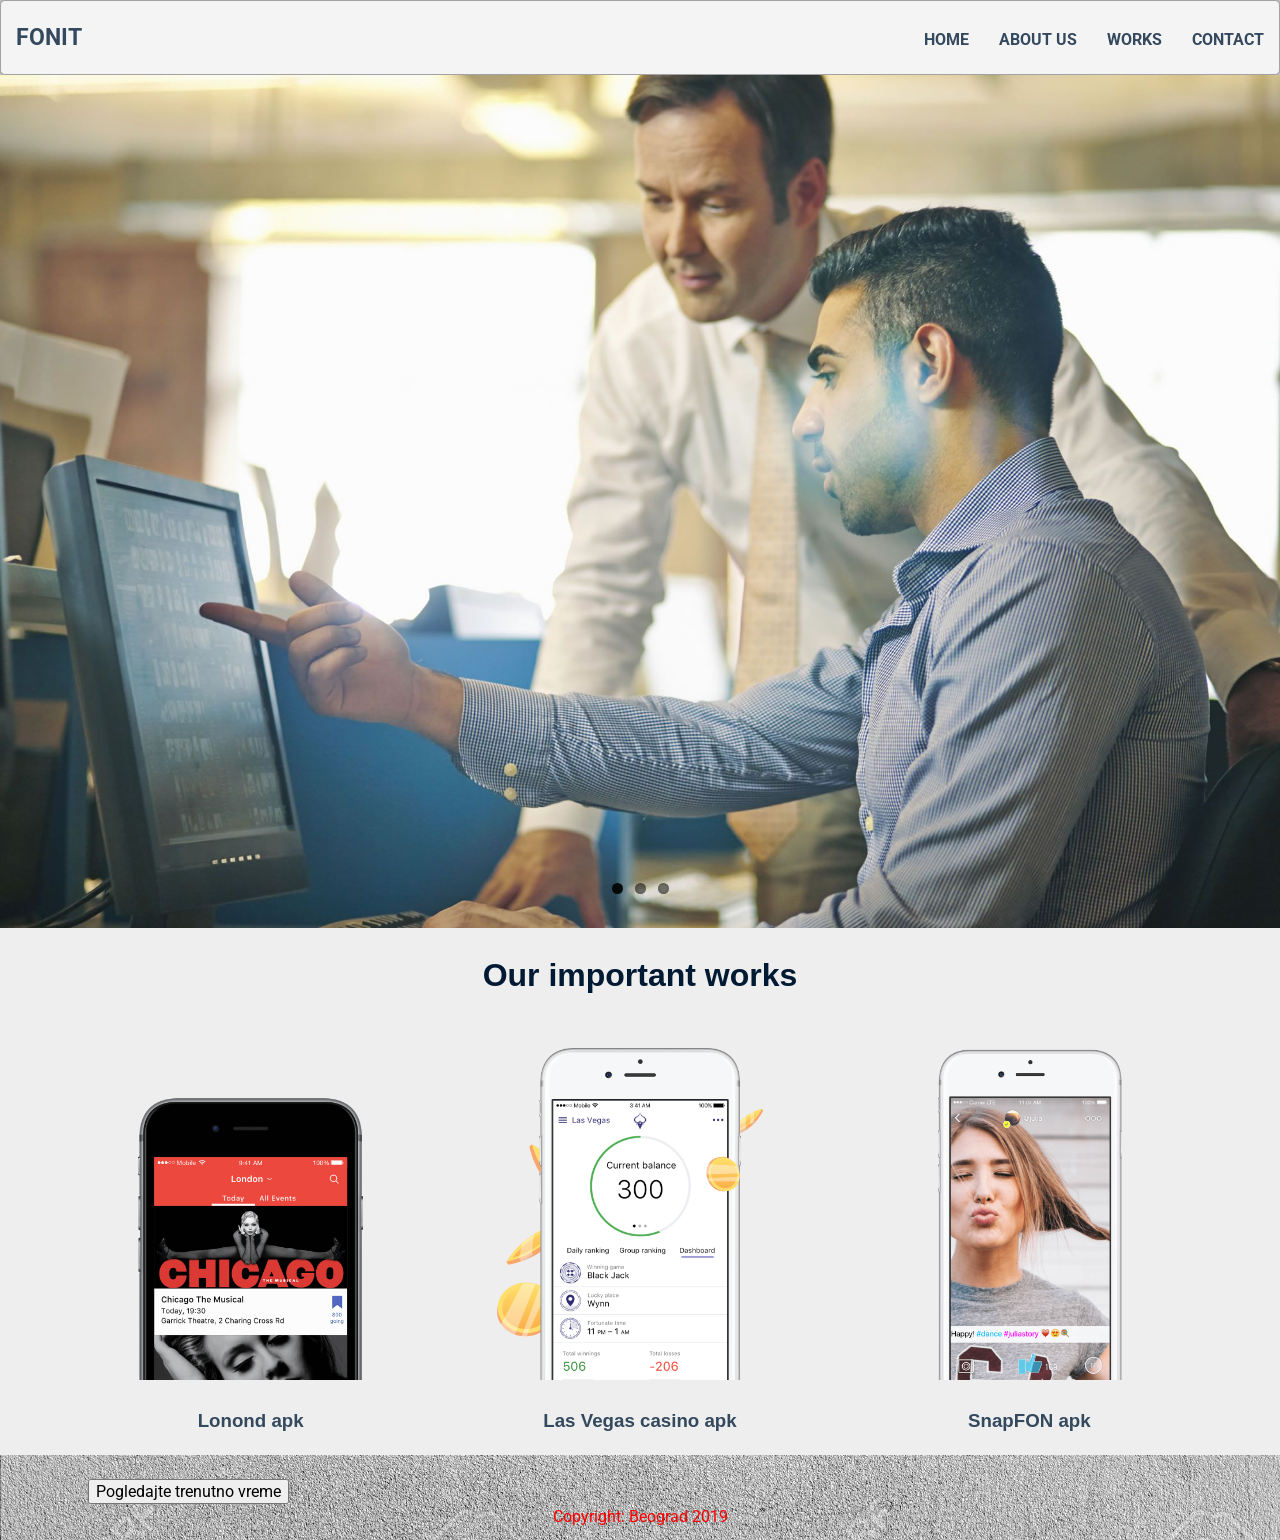
==== index.html @ d5b64e1d "Add files via upload" ====
<!DOCTYPE html>
<html lang="en">

<head>
    <meta charset="UTF-8">
    <title>FonIT</title>
    <link rel="stylesheet" href="css/style.css">
    <link rel="stylesheet" href="css/flexslider.css">
    <link rel="stylesheet" href="css/lightbox.css">
    <link rel="stylesheet" href="css/index.css">
    <link rel="stylesheet" href="css/flexboxgrid.min.css">
    <link rel="stylesheet" href="css/header.css">

    <meta name="viewport" content="width=device-width, maximum-scale=1.0, minimum-scale=1.0, initial-scale=1.0">

    <script src="scripts/js/jquery-2.11.min.js"></script>
    <script src="scripts/js/jquery.flexslider-min.js"></script>
    <script src="scripts/js/lightbox.js"></script>
    <script src="scripts/js/main.js"></script>

</head>

<body class="home">
    <header class="header">
        <h1 class="logo"><a href="index.html">FonIT</a></h1>
        <ul class="main-nav">
            <li><a href="index.html">Home</a></li>
            <li><a href="o-nama.html">About Us</a></li>
            <li><a href="ponuda.html">Works</a></li>
            <li><a href="kontakt.html">Contact</a></li>
        </ul>
    </header>

    <main>
        <div class="flexslider">
            <ul class="slides">
                <li>
                    <img src="./img/slider-image-1.jpg" />
                </li>
                <li>
                    <img src="./img/slider-image-2.jpg" />
                </li>
                <li>
                    <img src="./img/slider-image-3.jpg" />
                </li>
            </ul>
        </div>
            <div class="col-xs-12">
                <h1 style="text-align: center;">Our important works</h1>
            </div>
        <div class="container">
            <div class="row">
                <div class="col-xs">
                    <img src="./img/slika-1.png" alt="Krofne">
                    <h3 style="text-align: center;">Lonond apk</h3>
                </div>
                <div class="col-xs">
                    <img src="./img/slika-2.png" alt="Krofne">
                    <h3 style="text-align: center;">Las Vegas casino apk</h3>
                </div>
                <div class="col-xs" style="justify-items: center;">
                    <img src="./img/slika-3.png" alt="Krofne">
                    <h3 style="text-align: center;">SnapFON apk</h3>
                </div>

            </div>
        </div>


    </main>
    <footer>
        <div class="container">
            <div class="col-xs">
                <button class="btn btn-info" onclick="document.getElementById('date').innerHTML=Date()">Pogledajte
                    trenutno vreme</button>
                <p id="date"></p>
            </div>
            <div class="row" style="justify-content: center; color: red;">
                Copyright: Beograd 2019
            </div>
        </div>
    </footer>
</body>

</html>
---- css/style.css ----
@import url('https://fonts.googleapis.com/css?family=Roboto:300,400,700');

* {
    font-family: 'Roboto' , sans-serif;
}

img {
    max-width: 100%;
}


.flexslider {
    margin-bottom: 0 !important;
    border: none !important;
}

footer {
    background: url("../img/footer.jpg");
    padding-top: 10px;
    padding-bottom: 10px;
    box-sizing: border-box;
}

footer button {
    display: inline-block;
    color: Black;
}

footer #date  {
    color: #000000;
    display: inline-block;
    margin-left: 30px;
}
body.ponuda {
    padding: 0;
}
.forma{
    flex: 1px;
}


body {
    margin: 0;
    font-family: -apple-system, BlinkMacSystemFont, "Segoe UI", Roboto, "Helvetica Neue", Arial, sans-serif, "Apple Color Emoji", "Segoe UI Emoji", "Segoe UI Symbol", "Noto Color Emoji";
    font-size: 1rem;
    font-weight: 400;
    line-height: 1.5;
    color: #212529;
    text-align: left;
    background-color: #fff;
  }


.o-nama .text-wrappper {
    padding-top: 20px;
    padding-bottom: 20px;
}

.galerija img {
    margin-bottom: 24px;
}

.kontakt-tekst {
    padding-top: 50px;
    padding-bottom: 50px;
}

.kontakt-lista {
    list-style-type: square;
}

@media(max-width:768px){
    .container{
        display:flex;
        flex-direction: column;
        flex-wrap: wrap;
    }
    .rowPonuda1{
        display: flex;
        flex-direction: column;
    }
    .rowPonuda2{
        display: flex;
        flex-direction: column;
    }
    .rowONama{
        display: flex;
        flex-direction: column;
    }
    .galerija{
        display: flex;
        flex-direction: column;
    }
}
---- css/index.css ----
/*! normalize.css v2.1.3 | MIT License | git.io/normalize */article,aside,details,figcaption,figure,footer,header,hgroup,main,nav,section,summary{display:block}audio,canvas,video{display:inline-block}audio:not([controls]){display:none;height:0}[hidden],template{display:none}html{font-family:sans-serif;-ms-text-size-adjust:100%;-webkit-text-size-adjust:100%}body{margin:0}a{background:0 0}a:focus{outline:thin dotted}a:active,a:hover{outline:0}h1{font-size:2em;margin:.67em 0}abbr[title]{border-bottom:1px dotted}b,strong{font-weight:700}dfn{font-style:italic}hr{-moz-box-sizing:content-box;box-sizing:content-box;height:0}mark{background:#ff0;color:#000}code,kbd,pre,samp{font-family:monospace,serif;font-size:1em}pre{white-space:pre-wrap}q{quotes:"\201C" "\201D" "\2018" "\2019"}small{font-size:80%}sub,sup{font-size:75%;line-height:0;position:relative;vertical-align:baseline}sup{top:-.5em}sub{bottom:-.25em}img{border:0}svg:not(:root){overflow:hidden}figure{margin:0}fieldset{border:1px solid silver;margin:0 2px;padding:.35em .625em .75em}legend{border:0;padding:0}button,input,select,textarea{font-family:inherit;font-size:100%;margin:0}button,input{line-height:normal}button,select{text-transform:none}button,html input[type=button],input[type=reset],input[type=submit]{-webkit-appearance:button;cursor:pointer}button[disabled],html input[disabled]{cursor:default}input[type=checkbox],input[type=radio]{box-sizing:border-box;padding:0}input[type=search]{-webkit-appearance:textfield;-moz-box-sizing:content-box;-webkit-box-sizing:content-box;box-sizing:content-box}input[type=search]::-webkit-search-cancel-button,input[type=search]::-webkit-search-decoration{-webkit-appearance:none}button::-moz-focus-inner,input::-moz-focus-inner{border:0;padding:0}textarea{overflow:auto;vertical-align:top}table{border-collapse:collapse;border-spacing:0}body{box-sizing:border-box;padding:0;margin:0;font-size:18px;font-family:HelveticaNeue-Light,"Helvetica Neue Light","Helvetica Neue",Helvetica,Arial,"Lucida Grande",sans-serif;font-weight:400;background:#EEE;line-height:1.4rem}h1,h2,h3,h4,h5,h6{font-family:Gibson,HelveticaNeue-Light,"Helvetica Neue Light","Helvetica Neue",Helvetica,Arial,"Lucida Grande",sans-serif;color:#001A33}h2{font-size:2rem;margin:1rem 0}:focus{outline-color:transparent;outline-style:none}h2+p{margin:0 0 2rem}a{text-decoration:none;color:#007FFF;padding:0 0 .2rem;font-weight:700}a:hover{color:#007FFF}pre{overflow-x:auto;padding:1.25em;border:1px solid #e6e6e6;border-left-width:5px;margin:1.6em 0;font-size:.875em;background:#fcfcfc;white-space:pre;word-wrap:normal}code{color:#007FFF}.layout{display:flex;min-height:100vh;flex-direction:column}.page-nav{box-sizing:border-box;position:fixed;padding:.5rem;width:100%;background:0 0}.page{z-index:0;background:#EEE}.wrap{box-sizing:border-box;max-width:1200px;margin:0 auto}.page-section{padding-top:3rem;margin-bottom:3rem}.page-features{width:100%;background:#001a33;overflow:scroll}.menu-button{position:fixed;top:.75rem;right:.75rem;z-index:1;box-sizing:border-box;padding:.45rem;height:3rem;width:3rem;background:#FFF;border:1px solid transparent;user-select:none}.menu-button:hover{border:1px solid #007FFF;border-radius:2px}.menu-button:active{background:#EEE;border:1px solid transparent}.open{transform:translate3d(-15rem,0,0)}.menu-button-icon{width:2rem;height:2rem}.hero{box-sizing:border-box;padding:2rem;background:#FFF;border:1px solid #FFF;border-radius:2px}.hero-headline{font-size:3rem;white-space:nowrap;margin-bottom:0}.hero-copy{font-size:1rem;margin-bottom:0;padding:0 2rem;text-align:center}.slide-menu{display:block;position:fixed;overflow:auto;top:0;right:0;bottom:0;height:100%;width:250px}.menu{box-sizing:border-box;padding-bottom:5rem;background:#001a33}.menu-header{box-sizing:border-box;padding:3rem 3rem 0;color:#eee}.menu-list{margin:0;padding:0;list-style:none}.menu-list-item{height:3rem;line-height:3rem;font-size:1rem;color:#007FFF;background:0 0;transition:all .2s ease-in}.menu-link{box-sizing:border-box;padding-left:3rem;display:block;color:#007FFF;transition:color .2s ease-in}.menu-link:hover{color:#3298ff;border-bottom:0}.link-top{align-self:flex-end}.button{position:relative;display:inline-block;box-sizing:border-box;min-width:11rem;padding:0 4rem;margin:1rem;height:3rem;line-height:3rem;border:1px solid #007FFF;border-radius:2px;color:#007FFF;font-size:1.25rem;transition:background-color,.15s}.button:hover{background:#39F;border-color:#39F;color:#FFF;text-shadow:0 1px #007FFF}.button:active{background:#007FFF;color:#FFF;border-top:2px solid #06C}.box,.box-first,.box-large,.box-nested,.box-row{position:relative;box-sizing:border-box;min-height:1rem;margin-bottom:0;background:#007FFF;border:1px solid #FFF;border-radius:2px;overflow:hidden;text-align:center;color:#fff}.box-row{margin-bottom:1rem}.box-first{background:#06C;border-color:#007FFF}.box-nested{background:#036;border-color:#007FFF}.box-large{height:8rem}.box-container{box-sizing:border-box;padding:.5rem}.page-footer{box-sizing:border-box;padding-bottom:3rem}.tag{color:#000;font-weight:400}.end{text-align:end}.invisible-xs{display:none;visibility:hidden}.visible-xs{display:block;visibility:visible}@media only screen and (min-width:48rem){body{font-size:16px}.slide-menu{width:25%}.open{transform:translate3d(0,0,0)}.hero-headline{font-size:6rem;margin-bottom:2rem}.hero-copy{font-size:1.25rem;margin-bottom:2rem}.box,.box-first,.box-large,.box-nested,.box-row{padding:1rem}.invisible-md{display:none;visibility:hidden}.visible-md{display:block;visibility:visible}}.container,.container-fluid{margin-right:auto;margin-left:auto}.container-fluid{padding-right:2rem;padding-left:2rem}.row{box-sizing:border-box;display:-webkit-box;display:-ms-flexbox;display:flex;-webkit-box-flex:0;-ms-flex:0 1 auto;flex:0 1 auto;-webkit-box-orient:horizontal;-webkit-box-direction:normal;-ms-flex-direction:row;flex-direction:row;-ms-flex-wrap:wrap;flex-wrap:wrap;margin-right:-.5rem;margin-left:-.5rem}.row.reverse{-webkit-box-orient:horizontal;-webkit-box-direction:reverse;-ms-flex-direction:row-reverse;flex-direction:row-reverse}.col.reverse{-webkit-box-orient:vertical;-webkit-box-direction:reverse;-ms-flex-direction:column-reverse;flex-direction:column-reverse}.col-xs,.col-xs-1,.col-xs-10,.col-xs-11,.col-xs-12,.col-xs-2,.col-xs-3,.col-xs-4,.col-xs-5,.col-xs-6,.col-xs-7,.col-xs-8,.col-xs-9,.col-xs-offset-0,.col-xs-offset-1,.col-xs-offset-10,.col-xs-offset-11,.col-xs-offset-12,.col-xs-offset-2,.col-xs-offset-3,.col-xs-offset-4,.col-xs-offset-5,.col-xs-offset-6,.col-xs-offset-7,.col-xs-offset-8,.col-xs-offset-9{box-sizing:border-box;-webkit-box-flex:0;-ms-flex:0 0 auto;flex:0 0 auto;padding-right:.5rem;padding-left:.5rem}.col-xs{-webkit-box-flex:1;-ms-flex-positive:1;flex-grow:1;-ms-flex-preferred-size:0;flex-basis:0;max-width:100%}.col-xs-1{-ms-flex-preferred-size:8.33333333%;flex-basis:8.33333333%;max-width:8.33333333%}.col-xs-2{-ms-flex-preferred-size:16.66666667%;flex-basis:16.66666667%;max-width:16.66666667%}.col-xs-3{-ms-flex-preferred-size:25%;flex-basis:25%;max-width:25%}.col-xs-4{-ms-flex-preferred-size:33.33333333%;flex-basis:33.33333333%;max-width:33.33333333%}.col-xs-5{-ms-flex-preferred-size:41.66666667%;flex-basis:41.66666667%;max-width:41.66666667%}.col-xs-6{-ms-flex-preferred-size:50%;flex-basis:50%;max-width:50%}.col-xs-7{-ms-flex-preferred-size:58.33333333%;flex-basis:58.33333333%;max-width:58.33333333%}.col-xs-8{-ms-flex-preferred-size:66.66666667%;flex-basis:66.66666667%;max-width:66.66666667%}.col-xs-9{-ms-flex-preferred-size:75%;flex-basis:75%;max-width:75%}.col-xs-10{-ms-flex-preferred-size:83.33333333%;flex-basis:83.33333333%;max-width:83.33333333%}.col-xs-11{-ms-flex-preferred-size:91.66666667%;flex-basis:91.66666667%;max-width:91.66666667%}.col-xs-12{-ms-flex-preferred-size:100%;flex-basis:100%;max-width:100%}.col-xs-offset-0{margin-left:0}.col-xs-offset-1{margin-left:8.33333333%}.col-xs-offset-2{margin-left:16.66666667%}.col-xs-offset-3{margin-left:25%}.col-xs-offset-4{margin-left:33.33333333%}.col-xs-offset-5{margin-left:41.66666667%}.col-xs-offset-6{margin-left:50%}.col-xs-offset-7{margin-left:58.33333333%}.col-xs-offset-8{margin-left:66.66666667%}.col-xs-offset-9{margin-left:75%}.col-xs-offset-10{margin-left:83.33333333%}.col-xs-offset-11{margin-left:91.66666667%}.start-xs{-webkit-box-pack:start;-ms-flex-pack:start;justify-content:flex-start;text-align:start}.center-xs{-webkit-box-pack:center;-ms-flex-pack:center;justify-content:center;text-align:center}.end-xs{-webkit-box-pack:end;-ms-flex-pack:end;justify-content:flex-end;text-align:end}.top-xs{-webkit-box-align:start;-ms-flex-align:start;align-items:flex-start}.middle-xs{-webkit-box-align:center;-ms-flex-align:center;align-items:center}.bottom-xs{-webkit-box-align:end;-ms-flex-align:end;align-items:flex-end}.around-xs{-ms-flex-pack:distribute;justify-content:space-around}.between-xs{-webkit-box-pack:justify;-ms-flex-pack:justify;justify-content:space-between}.first-xs{-webkit-box-ordinal-group:0;-ms-flex-order:-1;order:-1}.last-xs{-webkit-box-ordinal-group:2;-ms-flex-order:1;order:1}@media only screen and (min-width:48em){.container{width:49rem}.col-sm,.col-sm-1,.col-sm-10,.col-sm-11,.col-sm-12,.col-sm-2,.col-sm-3,.col-sm-4,.col-sm-5,.col-sm-6,.col-sm-7,.col-sm-8,.col-sm-9,.col-sm-offset-0,.col-sm-offset-1,.col-sm-offset-10,.col-sm-offset-11,.col-sm-offset-12,.col-sm-offset-2,.col-sm-offset-3,.col-sm-offset-4,.col-sm-offset-5,.col-sm-offset-6,.col-sm-offset-7,.col-sm-offset-8,.col-sm-offset-9{box-sizing:border-box;-webkit-box-flex:0;-ms-flex:0 0 auto;flex:0 0 auto;padding-right:.5rem;padding-left:.5rem}.col-sm{-webkit-box-flex:1;-ms-flex-positive:1;flex-grow:1;-ms-flex-preferred-size:0;flex-basis:0;max-width:100%}.col-sm-1{-ms-flex-preferred-size:8.33333333%;flex-basis:8.33333333%;max-width:8.33333333%}.col-sm-2{-ms-flex-preferred-size:16.66666667%;flex-basis:16.66666667%;max-width:16.66666667%}.col-sm-3{-ms-flex-preferred-size:25%;flex-basis:25%;max-width:25%}.col-sm-4{-ms-flex-preferred-size:33.33333333%;flex-basis:33.33333333%;max-width:33.33333333%}.col-sm-5{-ms-flex-preferred-size:41.66666667%;flex-basis:41.66666667%;max-width:41.66666667%}.col-sm-6{-ms-flex-preferred-size:50%;flex-basis:50%;max-width:50%}.col-sm-7{-ms-flex-preferred-size:58.33333333%;flex-basis:58.33333333%;max-width:58.33333333%}.col-sm-8{-ms-flex-preferred-size:66.66666667%;flex-basis:66.66666667%;max-width:66.66666667%}.col-sm-9{-ms-flex-preferred-size:75%;flex-basis:75%;max-width:75%}.col-sm-10{-ms-flex-preferred-size:83.33333333%;flex-basis:83.33333333%;max-width:83.33333333%}.col-sm-11{-ms-flex-preferred-size:91.66666667%;flex-basis:91.66666667%;max-width:91.66666667%}.col-sm-12{-ms-flex-preferred-size:100%;flex-basis:100%;max-width:100%}.col-sm-offset-0{margin-left:0}.col-sm-offset-1{margin-left:8.33333333%}.col-sm-offset-2{margin-left:16.66666667%}.col-sm-offset-3{margin-left:25%}.col-sm-offset-4{margin-left:33.33333333%}.col-sm-offset-5{margin-left:41.66666667%}.col-sm-offset-6{margin-left:50%}.col-sm-offset-7{margin-left:58.33333333%}.col-sm-offset-8{margin-left:66.66666667%}.col-sm-offset-9{margin-left:75%}.col-sm-offset-10{margin-left:83.33333333%}.col-sm-offset-11{margin-left:91.66666667%}.start-sm{-webkit-box-pack:start;-ms-flex-pack:start;justify-content:flex-start;text-align:start}.center-sm{-webkit-box-pack:center;-ms-flex-pack:center;justify-content:center;text-align:center}.end-sm{-webkit-box-pack:end;-ms-flex-pack:end;justify-content:flex-end;text-align:end}.top-sm{-webkit-box-align:start;-ms-flex-align:start;align-items:flex-start}.middle-sm{-webkit-box-align:center;-ms-flex-align:center;align-items:center}.bottom-sm{-webkit-box-align:end;-ms-flex-align:end;align-items:flex-end}.around-sm{-ms-flex-pack:distribute;justify-content:space-around}.between-sm{-webkit-box-pack:justify;-ms-flex-pack:justify;justify-content:space-between}.first-sm{-webkit-box-ordinal-group:0;-ms-flex-order:-1;order:-1}.last-sm{-webkit-box-ordinal-group:2;-ms-flex-order:1;order:1}}@media only screen and (min-width:64em){.container{width:65rem}.col-md,.col-md-1,.col-md-10,.col-md-11,.col-md-12,.col-md-2,.col-md-3,.col-md-4,.col-md-5,.col-md-6,.col-md-7,.col-md-8,.col-md-9,.col-md-offset-0,.col-md-offset-1,.col-md-offset-10,.col-md-offset-11,.col-md-offset-12,.col-md-offset-2,.col-md-offset-3,.col-md-offset-4,.col-md-offset-5,.col-md-offset-6,.col-md-offset-7,.col-md-offset-8,.col-md-offset-9{box-sizing:border-box;-webkit-box-flex:0;-ms-flex:0 0 auto;flex:0 0 auto;padding-right:.5rem;padding-left:.5rem}.col-md{-webkit-box-flex:1;-ms-flex-positive:1;flex-grow:1;-ms-flex-preferred-size:0;flex-basis:0;max-width:100%}.col-md-1{-ms-flex-preferred-size:8.33333333%;flex-basis:8.33333333%;max-width:8.33333333%}.col-md-2{-ms-flex-preferred-size:16.66666667%;flex-basis:16.66666667%;max-width:16.66666667%}.col-md-3{-ms-flex-preferred-size:25%;flex-basis:25%;max-width:25%}.col-md-4{-ms-flex-preferred-size:33.33333333%;flex-basis:33.33333333%;max-width:33.33333333%}.col-md-5{-ms-flex-preferred-size:41.66666667%;flex-basis:41.66666667%;max-width:41.66666667%}.col-md-6{-ms-flex-preferred-size:50%;flex-basis:50%;max-width:50%}.col-md-7{-ms-flex-preferred-size:58.33333333%;flex-basis:58.33333333%;max-width:58.33333333%}.col-md-8{-ms-flex-preferred-size:66.66666667%;flex-basis:66.66666667%;max-width:66.66666667%}.col-md-9{-ms-flex-preferred-size:75%;flex-basis:75%;max-width:75%}.col-md-10{-ms-flex-preferred-size:83.33333333%;flex-basis:83.33333333%;max-width:83.33333333%}.col-md-11{-ms-flex-preferred-size:91.66666667%;flex-basis:91.66666667%;max-width:91.66666667%}.col-md-12{-ms-flex-preferred-size:100%;flex-basis:100%;max-width:100%}.col-md-offset-0{margin-left:0}.col-md-offset-1{margin-left:8.33333333%}.col-md-offset-2{margin-left:16.66666667%}.col-md-offset-3{margin-left:25%}.col-md-offset-4{margin-left:33.33333333%}.col-md-offset-5{margin-left:41.66666667%}.col-md-offset-6{margin-left:50%}.col-md-offset-7{margin-left:58.33333333%}.col-md-offset-8{margin-left:66.66666667%}.col-md-offset-9{margin-left:75%}.col-md-offset-10{margin-left:83.33333333%}.col-md-offset-11{margin-left:91.66666667%}.start-md{-webkit-box-pack:start;-ms-flex-pack:start;justify-content:flex-start;text-align:start}.center-md{-webkit-box-pack:center;-ms-flex-pack:center;justify-content:center;text-align:center}.end-md{-webkit-box-pack:end;-ms-flex-pack:end;justify-content:flex-end;text-align:end}.top-md{-webkit-box-align:start;-ms-flex-align:start;align-items:flex-start}.middle-md{-webkit-box-align:center;-ms-flex-align:center;align-items:center}.bottom-md{-webkit-box-align:end;-ms-flex-align:end;align-items:flex-end}.around-md{-ms-flex-pack:distribute;justify-content:space-around}.between-md{-webkit-box-pack:justify;-ms-flex-pack:justify;justify-content:space-between}.first-md{-webkit-box-ordinal-group:0;-ms-flex-order:-1;order:-1}.last-md{-webkit-box-ordinal-group:2;-ms-flex-order:1;order:1}}@media only screen and (min-width:75em){.container{width:76rem}.col-lg,.col-lg-1,.col-lg-10,.col-lg-11,.col-lg-12,.col-lg-2,.col-lg-3,.col-lg-4,.col-lg-5,.col-lg-6,.col-lg-7,.col-lg-8,.col-lg-9,.col-lg-offset-0,.col-lg-offset-1,.col-lg-offset-10,.col-lg-offset-11,.col-lg-offset-12,.col-lg-offset-2,.col-lg-offset-3,.col-lg-offset-4,.col-lg-offset-5,.col-lg-offset-6,.col-lg-offset-7,.col-lg-offset-8,.col-lg-offset-9{box-sizing:border-box;-webkit-box-flex:0;-ms-flex:0 0 auto;flex:0 0 auto;padding-right:.5rem;padding-left:.5rem}.col-lg{-webkit-box-flex:1;-ms-flex-positive:1;flex-grow:1;-ms-flex-preferred-size:0;flex-basis:0;max-width:100%}.col-lg-1{-ms-flex-preferred-size:8.33333333%;flex-basis:8.33333333%;max-width:8.33333333%}.col-lg-2{-ms-flex-preferred-size:16.66666667%;flex-basis:16.66666667%;max-width:16.66666667%}.col-lg-3{-ms-flex-preferred-size:25%;flex-basis:25%;max-width:25%}.col-lg-4{-ms-flex-preferred-size:33.33333333%;flex-basis:33.33333333%;max-width:33.33333333%}.col-lg-5{-ms-flex-preferred-size:41.66666667%;flex-basis:41.66666667%;max-width:41.66666667%}.col-lg-6{-ms-flex-preferred-size:50%;flex-basis:50%;max-width:50%}.col-lg-7{-ms-flex-preferred-size:58.33333333%;flex-basis:58.33333333%;max-width:58.33333333%}.col-lg-8{-ms-flex-preferred-size:66.66666667%;flex-basis:66.66666667%;max-width:66.66666667%}.col-lg-9{-ms-flex-preferred-size:75%;flex-basis:75%;max-width:75%}.col-lg-10{-ms-flex-preferred-size:83.33333333%;flex-basis:83.33333333%;max-width:83.33333333%}.col-lg-11{-ms-flex-preferred-size:91.66666667%;flex-basis:91.66666667%;max-width:91.66666667%}.col-lg-12{-ms-flex-preferred-size:100%;flex-basis:100%;max-width:100%}.col-lg-offset-0{margin-left:0}.col-lg-offset-1{margin-left:8.33333333%}.col-lg-offset-2{margin-left:16.66666667%}.col-lg-offset-3{margin-left:25%}.col-lg-offset-4{margin-left:33.33333333%}.col-lg-offset-5{margin-left:41.66666667%}.col-lg-offset-6{margin-left:50%}.col-lg-offset-7{margin-left:58.33333333%}.col-lg-offset-8{margin-left:66.66666667%}.col-lg-offset-9{margin-left:75%}.col-lg-offset-10{margin-left:83.33333333%}.col-lg-offset-11{margin-left:91.66666667%}.start-lg{-webkit-box-pack:start;-ms-flex-pack:start;justify-content:flex-start;text-align:start}.center-lg{-webkit-box-pack:center;-ms-flex-pack:center;justify-content:center;text-align:center}.end-lg{-webkit-box-pack:end;-ms-flex-pack:end;justify-content:flex-end;text-align:end}.top-lg{-webkit-box-align:start;-ms-flex-align:start;align-items:flex-start}.middle-lg{-webkit-box-align:center;-ms-flex-align:center;align-items:center}.bottom-lg{-webkit-box-align:end;-ms-flex-align:end;align-items:flex-end}.around-lg{-ms-flex-pack:distribute;justify-content:space-around}.between-lg{-webkit-box-pack:justify;-ms-flex-pack:justify;justify-content:space-between}.first-lg{-webkit-box-ordinal-group:0;-ms-flex-order:-1;order:-1}.last-lg{-webkit-box-ordinal-group:2;-ms-flex-order:1;order:1}}
---- css/flexboxgrid.min.css ----
.container-fluid{margin-right:auto;margin-left:auto;padding-right:2rem;padding-left:2rem}.row{box-sizing:border-box;display:-ms-flexbox;display:-webkit-box;display:flex;-ms-flex:0 1 auto;-webkit-box-flex:0;flex:0 1 auto;-ms-flex-direction:row;-webkit-box-orient:horizontal;-webkit-box-direction:normal;flex-direction:row;-ms-flex-wrap:wrap;flex-wrap:wrap;margin-right:-1rem;margin-left:-1rem}.row.reverse{-ms-flex-direction:row-reverse;-webkit-box-orient:horizontal;-webkit-box-direction:reverse;flex-direction:row-reverse}.col.reverse{-ms-flex-direction:column-reverse;-webkit-box-orient:vertical;-webkit-box-direction:reverse;flex-direction:column-reverse}.col-xs,.col-xs-1,.col-xs-10,.col-xs-11,.col-xs-12,.col-xs-2,.col-xs-3,.col-xs-4,.col-xs-5,.col-xs-6,.col-xs-7,.col-xs-8,.col-xs-9{box-sizing:border-box;-ms-flex:0 0 auto;-webkit-box-flex:0;flex:0 0 auto;padding-right:1rem;padding-left:1rem}.col-xs{-webkit-flex-grow:1;-ms-flex-positive:1;-webkit-box-flex:1;flex-grow:1;-ms-flex-preferred-size:0;flex-basis:0;max-width:100%}.col-xs-1{-ms-flex-preferred-size:8.333%;flex-basis:8.333%;max-width:8.333%}.col-xs-2{-ms-flex-preferred-size:16.667%;flex-basis:16.667%;max-width:16.667%}.col-xs-3{-ms-flex-preferred-size:25%;flex-basis:25%;max-width:25%}.col-xs-4{-ms-flex-preferred-size:33.333%;flex-basis:33.333%;max-width:33.333%}.col-xs-5{-ms-flex-preferred-size:41.667%;flex-basis:41.667%;max-width:41.667%}.col-xs-6{-ms-flex-preferred-size:50%;flex-basis:50%;max-width:50%}.col-xs-7{-ms-flex-preferred-size:58.333%;flex-basis:58.333%;max-width:58.333%}.col-xs-8{-ms-flex-preferred-size:66.667%;flex-basis:66.667%;max-width:66.667%}.col-xs-9{-ms-flex-preferred-size:75%;flex-basis:75%;max-width:75%}.col-xs-10{-ms-flex-preferred-size:83.333%;flex-basis:83.333%;max-width:83.333%}.col-xs-11{-ms-flex-preferred-size:91.667%;flex-basis:91.667%;max-width:91.667%}.col-xs-12{-ms-flex-preferred-size:100%;flex-basis:100%;max-width:100%}.col-xs-offset-1{margin-left:8.333%}.col-xs-offset-2{margin-left:16.667%}.col-xs-offset-3{margin-left:25%}.col-xs-offset-4{margin-left:33.333%}.col-xs-offset-5{margin-left:41.667%}.col-xs-offset-6{margin-left:50%}.col-xs-offset-7{margin-left:58.333%}.col-xs-offset-8{margin-left:66.667%}.col-xs-offset-9{margin-left:75%}.col-xs-offset-10{margin-left:83.333%}.col-xs-offset-11{margin-left:91.667%}.start-xs{-ms-flex-pack:start;-webkit-box-pack:start;justify-content:flex-start;text-align:start}.center-xs{-ms-flex-pack:center;-webkit-box-pack:center;justify-content:center;text-align:center}.end-xs{-ms-flex-pack:end;-webkit-box-pack:end;justify-content:flex-end;text-align:end}.top-xs{-ms-flex-align:start;-webkit-box-align:start;align-items:flex-start}.middle-xs{-ms-flex-align:center;-webkit-box-align:center;align-items:center}.bottom-xs{-ms-flex-align:end;-webkit-box-align:end;align-items:flex-end}.around-xs{-ms-flex-pack:distribute;justify-content:space-around}.between-xs{-ms-flex-pack:justify;-webkit-box-pack:justify;justify-content:space-between}.first-xs{-ms-flex-order:-1;-webkit-box-ordinal-group:0;order:-1}.last-xs{-ms-flex-order:1;-webkit-box-ordinal-group:2;order:1}@media only screen and (min-width:48em){.container{width:46rem}.col-sm,.col-sm-1,.col-sm-10,.col-sm-11,.col-sm-12,.col-sm-2,.col-sm-3,.col-sm-4,.col-sm-5,.col-sm-6,.col-sm-7,.col-sm-8,.col-sm-9{box-sizing:border-box;-ms-flex:0 0 auto;-webkit-box-flex:0;flex:0 0 auto;padding-right:1rem;padding-left:1rem}.col-sm{-webkit-flex-grow:1;-ms-flex-positive:1;-webkit-box-flex:1;flex-grow:1;-ms-flex-preferred-size:0;flex-basis:0;max-width:100%}.col-sm-1{-ms-flex-preferred-size:8.333%;flex-basis:8.333%;max-width:8.333%}.col-sm-2{-ms-flex-preferred-size:16.667%;flex-basis:16.667%;max-width:16.667%}.col-sm-3{-ms-flex-preferred-size:25%;flex-basis:25%;max-width:25%}.col-sm-4{-ms-flex-preferred-size:33.333%;flex-basis:33.333%;max-width:33.333%}.col-sm-5{-ms-flex-preferred-size:41.667%;flex-basis:41.667%;max-width:41.667%}.col-sm-6{-ms-flex-preferred-size:50%;flex-basis:50%;max-width:50%}.col-sm-7{-ms-flex-preferred-size:58.333%;flex-basis:58.333%;max-width:58.333%}.col-sm-8{-ms-flex-preferred-size:66.667%;flex-basis:66.667%;max-width:66.667%}.col-sm-9{-ms-flex-preferred-size:75%;flex-basis:75%;max-width:75%}.col-sm-10{-ms-flex-preferred-size:83.333%;flex-basis:83.333%;max-width:83.333%}.col-sm-11{-ms-flex-preferred-size:91.667%;flex-basis:91.667%;max-width:91.667%}.col-sm-12{-ms-flex-preferred-size:100%;flex-basis:100%;max-width:100%}.col-sm-offset-1{margin-left:8.333%}.col-sm-offset-2{margin-left:16.667%}.col-sm-offset-3{margin-left:25%}.col-sm-offset-4{margin-left:33.333%}.col-sm-offset-5{margin-left:41.667%}.col-sm-offset-6{margin-left:50%}.col-sm-offset-7{margin-left:58.333%}.col-sm-offset-8{margin-left:66.667%}.col-sm-offset-9{margin-left:75%}.col-sm-offset-10{margin-left:83.333%}.col-sm-offset-11{margin-left:91.667%}.start-sm{-ms-flex-pack:start;-webkit-box-pack:start;justify-content:flex-start;text-align:start}.center-sm{-ms-flex-pack:center;-webkit-box-pack:center;justify-content:center;text-align:center}.end-sm{-ms-flex-pack:end;-webkit-box-pack:end;justify-content:flex-end;text-align:end}.top-sm{-ms-flex-align:start;-webkit-box-align:start;align-items:flex-start}.middle-sm{-ms-flex-align:center;-webkit-box-align:center;align-items:center}.bottom-sm{-ms-flex-align:end;-webkit-box-align:end;align-items:flex-end}.around-sm{-ms-flex-pack:distribute;justify-content:space-around}.between-sm{-ms-flex-pack:justify;-webkit-box-pack:justify;justify-content:space-between}.first-sm{-ms-flex-order:-1;-webkit-box-ordinal-group:0;order:-1}.last-sm{-ms-flex-order:1;-webkit-box-ordinal-group:2;order:1}}@media only screen and (min-width:62em){.container{width:61rem}.col-md,.col-md-1,.col-md-10,.col-md-11,.col-md-12,.col-md-2,.col-md-3,.col-md-4,.col-md-5,.col-md-6,.col-md-7,.col-md-8,.col-md-9{box-sizing:border-box;-ms-flex:0 0 auto;-webkit-box-flex:0;flex:0 0 auto;padding-right:1rem;padding-left:1rem}.col-md{-webkit-flex-grow:1;-ms-flex-positive:1;-webkit-box-flex:1;flex-grow:1;-ms-flex-preferred-size:0;flex-basis:0;max-width:100%}.col-md-1{-ms-flex-preferred-size:8.333%;flex-basis:8.333%;max-width:8.333%}.col-md-2{-ms-flex-preferred-size:16.667%;flex-basis:16.667%;max-width:16.667%}.col-md-3{-ms-flex-preferred-size:25%;flex-basis:25%;max-width:25%}.col-md-4{-ms-flex-preferred-size:33.333%;flex-basis:33.333%;max-width:33.333%}.col-md-5{-ms-flex-preferred-size:41.667%;flex-basis:41.667%;max-width:41.667%}.col-md-6{-ms-flex-preferred-size:50%;flex-basis:50%;max-width:50%}.col-md-7{-ms-flex-preferred-size:58.333%;flex-basis:58.333%;max-width:58.333%}.col-md-8{-ms-flex-preferred-size:66.667%;flex-basis:66.667%;max-width:66.667%}.col-md-9{-ms-flex-preferred-size:75%;flex-basis:75%;max-width:75%}.col-md-10{-ms-flex-preferred-size:83.333%;flex-basis:83.333%;max-width:83.333%}.col-md-11{-ms-flex-preferred-size:91.667%;flex-basis:91.667%;max-width:91.667%}.col-md-12{-ms-flex-preferred-size:100%;flex-basis:100%;max-width:100%}.col-md-offset-1{margin-left:8.333%}.col-md-offset-2{margin-left:16.667%}.col-md-offset-3{margin-left:25%}.col-md-offset-4{margin-left:33.333%}.col-md-offset-5{margin-left:41.667%}.col-md-offset-6{margin-left:50%}.col-md-offset-7{margin-left:58.333%}.col-md-offset-8{margin-left:66.667%}.col-md-offset-9{margin-left:75%}.col-md-offset-10{margin-left:83.333%}.col-md-offset-11{margin-left:91.667%}.start-md{-ms-flex-pack:start;-webkit-box-pack:start;justify-content:flex-start;text-align:start}.center-md{-ms-flex-pack:center;-webkit-box-pack:center;justify-content:center;text-align:center}.end-md{-ms-flex-pack:end;-webkit-box-pack:end;justify-content:flex-end;text-align:end}.top-md{-ms-flex-align:start;-webkit-box-align:start;align-items:flex-start}.middle-md{-ms-flex-align:center;-webkit-box-align:center;align-items:center}.bottom-md{-ms-flex-align:end;-webkit-box-align:end;align-items:flex-end}.around-md{-ms-flex-pack:distribute;justify-content:space-around}.between-md{-ms-flex-pack:justify;-webkit-box-pack:justify;justify-content:space-between}.first-md{-ms-flex-order:-1;-webkit-box-ordinal-group:0;order:-1}.last-md{-ms-flex-order:1;-webkit-box-ordinal-group:2;order:1}}@media only screen and (min-width:75em){.container{width:71rem}.col-lg,.col-lg-1,.col-lg-10,.col-lg-11,.col-lg-12,.col-lg-2,.col-lg-3,.col-lg-4,.col-lg-5,.col-lg-6,.col-lg-7,.col-lg-8,.col-lg-9{box-sizing:border-box;-ms-flex:0 0 auto;-webkit-box-flex:0;flex:0 0 auto;padding-right:1rem;padding-left:1rem}.col-lg{-webkit-flex-grow:1;-ms-flex-positive:1;-webkit-box-flex:1;flex-grow:1;-ms-flex-preferred-size:0;flex-basis:0;max-width:100%}.col-lg-1{-ms-flex-preferred-size:8.333%;flex-basis:8.333%;max-width:8.333%}.col-lg-2{-ms-flex-preferred-size:16.667%;flex-basis:16.667%;max-width:16.667%}.col-lg-3{-ms-flex-preferred-size:25%;flex-basis:25%;max-width:25%}.col-lg-4{-ms-flex-preferred-size:33.333%;flex-basis:33.333%;max-width:33.333%}.col-lg-5{-ms-flex-preferred-size:41.667%;flex-basis:41.667%;max-width:41.667%}.col-lg-6{-ms-flex-preferred-size:50%;flex-basis:50%;max-width:50%}.col-lg-7{-ms-flex-preferred-size:58.333%;flex-basis:58.333%;max-width:58.333%}.col-lg-8{-ms-flex-preferred-size:66.667%;flex-basis:66.667%;max-width:66.667%}.col-lg-9{-ms-flex-preferred-size:75%;flex-basis:75%;max-width:75%}.col-lg-10{-ms-flex-preferred-size:83.333%;flex-basis:83.333%;max-width:83.333%}.col-lg-11{-ms-flex-preferred-size:91.667%;flex-basis:91.667%;max-width:91.667%}.col-lg-12{-ms-flex-preferred-size:100%;flex-basis:100%;max-width:100%}.col-lg-offset-1{margin-left:8.333%}.col-lg-offset-2{margin-left:16.667%}.col-lg-offset-3{margin-left:25%}.col-lg-offset-4{margin-left:33.333%}.col-lg-offset-5{margin-left:41.667%}.col-lg-offset-6{margin-left:50%}.col-lg-offset-7{margin-left:58.333%}.col-lg-offset-8{margin-left:66.667%}.col-lg-offset-9{margin-left:75%}.col-lg-offset-10{margin-left:83.333%}.col-lg-offset-11{margin-left:91.667%}.start-lg{-ms-flex-pack:start;-webkit-box-pack:start;justify-content:flex-start;text-align:start}.center-lg{-ms-flex-pack:center;-webkit-box-pack:center;justify-content:center;text-align:center}.end-lg{-ms-flex-pack:end;-webkit-box-pack:end;justify-content:flex-end;text-align:end}.top-lg{-ms-flex-align:start;-webkit-box-align:start;align-items:flex-start}.middle-lg{-ms-flex-align:center;-webkit-box-align:center;align-items:center}.bottom-lg{-ms-flex-align:end;-webkit-box-align:end;align-items:flex-end}.around-lg{-ms-flex-pack:distribute;justify-content:space-around}.between-lg{-ms-flex-pack:justify;-webkit-box-pack:justify;justify-content:space-between}.first-lg{-ms-flex-order:-1;-webkit-box-ordinal-group:0;order:-1}.last-lg{-ms-flex-order:1;-webkit-box-ordinal-group:2;order:1}}
---- css/header.css ----
* {
	box-sizing: border-box;
}
body {
	font-family: 'Montserrat', sans-serif;
	line-height: 1.6;
	margin: 0;
	min-height: 100vh;
}
ul {
  margin: 0;
  padding: 0;
  list-style: none;
}


h2,
h3,
a {
	color: #34495e;
}

a {
	text-decoration: none;
}



.logo {
	margin: 0;
	font-size: 1.45em;
}

.main-nav {
	margin-top: 5px;

}
.logo a,
.main-nav a {
	padding: 10px 15px;
	text-transform: uppercase;
	text-align: center;
	display: block;
}

.main-nav a {
	color: #34495e;
	font-size: .99em;
}

.main-nav a:hover {
	color: #718daa;
}



.header {
	padding-top: .5em;
	padding-bottom: .5em;
	border: 1px solid #a2a2a2;
	background-color: #f4f4f4;
	-webkit-box-shadow: 0px 0px 14px 0px rgba(0,0,0,0.75);
	-moz-box-shadow: 0px 0px 14px 0px rgba(0,0,0,0.75);
	box-shadow: 0px 0px 14px 0px rgba(0,0,0,0.75);
	-webkit-border-radius: 5px;
	-moz-border-radius: 5px;
	border-radius: 5px;
}


/* ================================= 
  Media Queries
==================================== */




@media (min-width: 769px) {
	.header,
	.main-nav {
		display: flex;
	}
	.header {
		flex-direction: column;
        align-items: center;      
    	
	}

}

@media (min-width: 1025px) {
	.header {
		flex-direction: row;
		justify-content: space-between;
	}

}
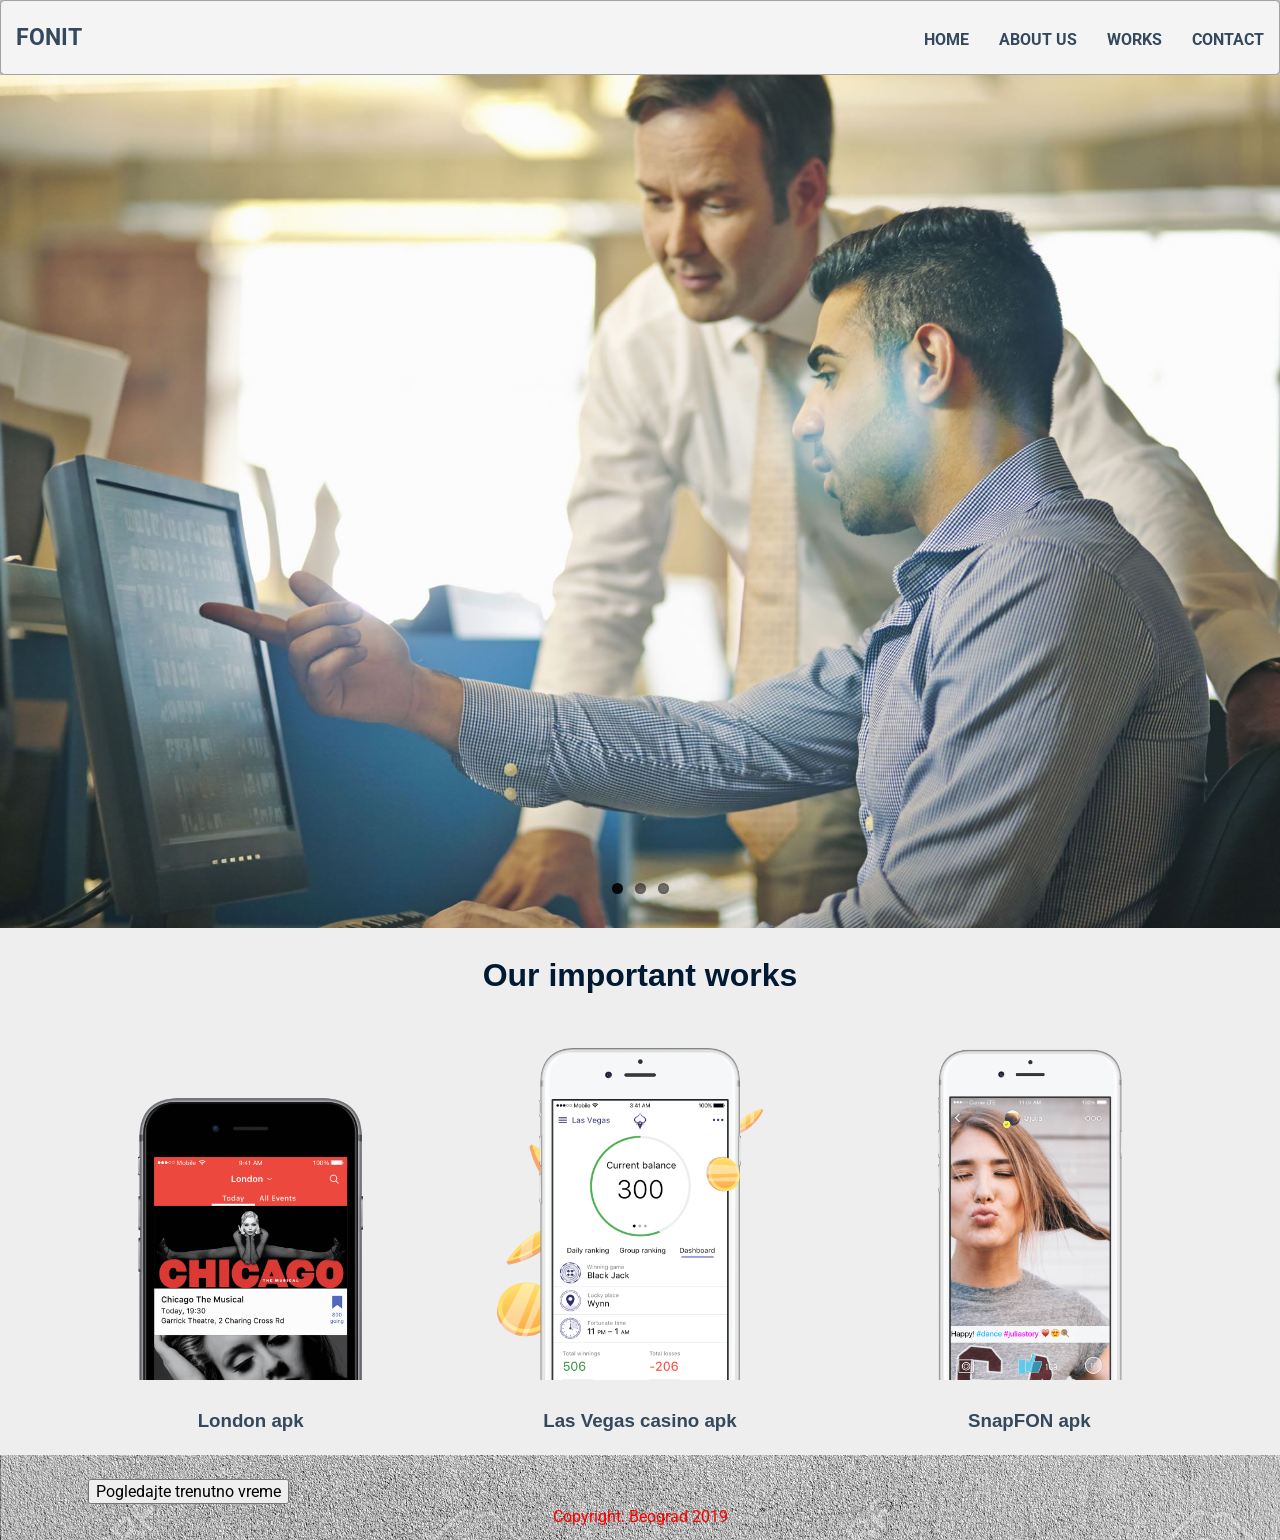
==== commit fb279740: "Update index.html" ====
--- a/index.html
+++ b/index.html
@@ -52,7 +52,7 @@
             <div class="row">
                 <div class="col-xs">
                     <img src="./img/slika-1.png" alt="Krofne">
-                    <h3 style="text-align: center;">Lonond apk</h3>
+                    <h3 style="text-align: center;">London apk</h3>
                 </div>
                 <div class="col-xs">
                     <img src="./img/slika-2.png" alt="Krofne">
@@ -82,4 +82,4 @@
     </footer>
 </body>
 
-</html>+</html>
